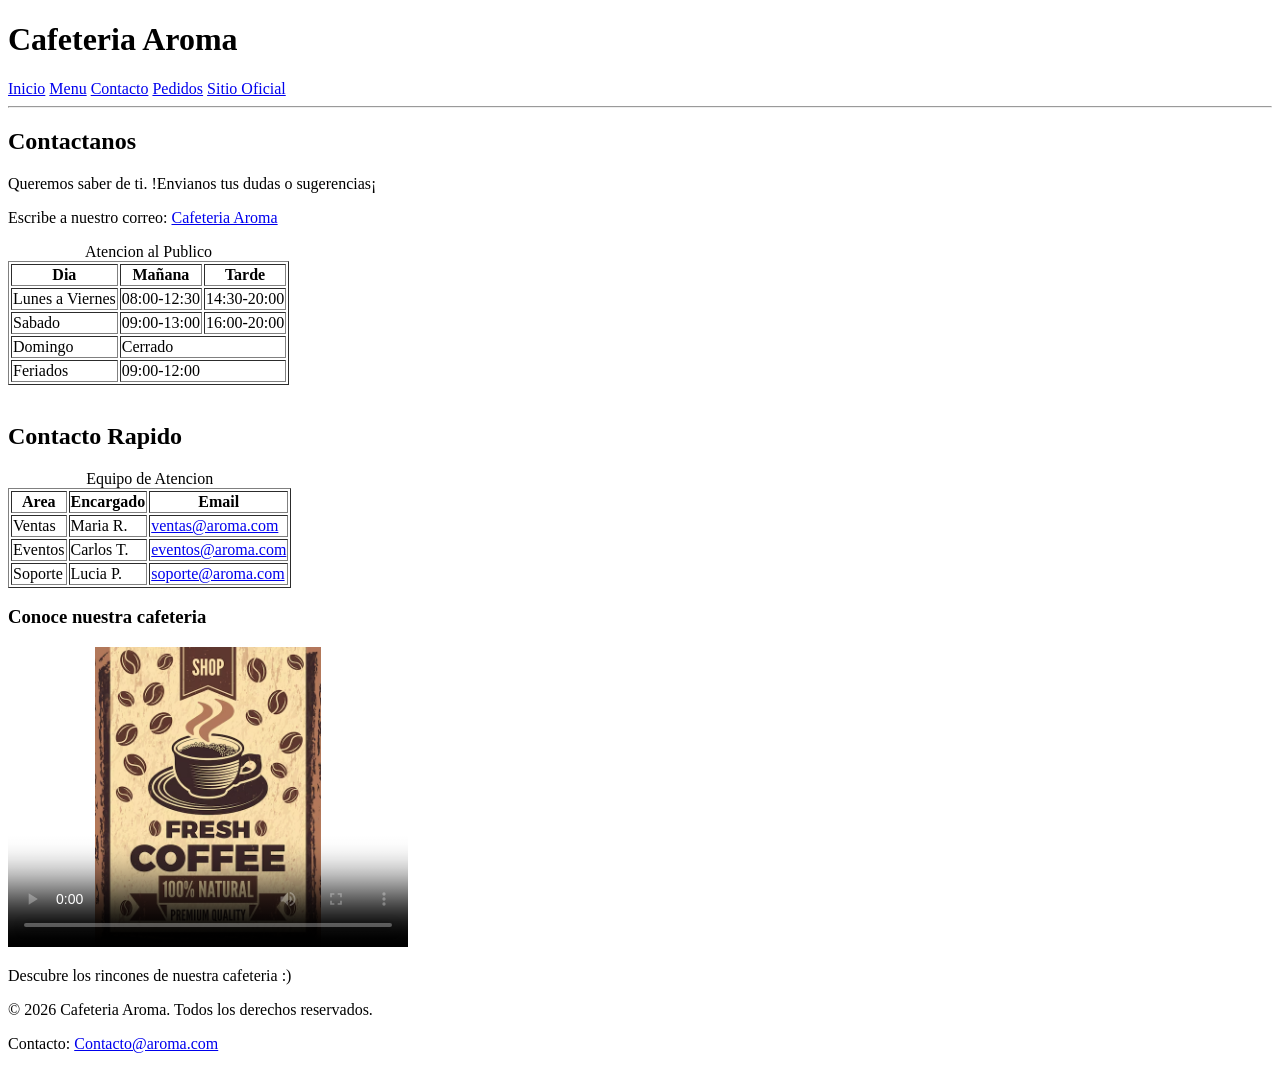
==== contacto.html @ 5cf80487 "version inical del proyecto aroma" ====
<!DOCTYPE html>
<html lang="es">
    <head>
        <meta charset="UTF-8" />
         <meta name="viewport" content="width=device-width, initial-scale=1.0" /> 
        <title>Contacto - Cafeteria Aroma</title>
    </head>
    <body>
        <!-- Header: contiene logo y navegación principal -->
        <header>
            <h1>Cafeteria Aroma</h1>
            <nav>
                <a href="index.html">Inicio</a>
                <a href="menu.html">Menu</a>
                <a href="contacto.html">Contacto</a>
                <a href="pedido.html">Pedidos</a>
                <a href="https://cafearoma.com">Sitio Oficial</a>
            
            </nav>
        </header>
        <hr />

        <!-- Main: contenido principal de la página -->
        <main>

            <!-- Section: bloque temático central -->
            <section>
                <h1>Contactanos</h1>
                <p>Queremos saber de ti. !Envianos tus dudas o sugerencias¡</p>
                <p>
                    Escribe a nuestro correo:
                    <a href="https://cafearoma.com" target="-blank" title="Sitio oficial">Cafeteria Aroma</a>
                </p>
            </section>

            <section>
            <table border="1">
                <caption>
                    Atencion al Publico
                </caption>

                <thead>
                    <tr>
                        <th scope="col">Dia</th>
                        <th scope="col">Mañana</th>
                        <th scope="col">Tarde</th>
                    </tr>
                </thead>

                <tbody>
                    <tr>
                        <td>Lunes a Viernes</td>
                        <td>08:00-12:30</td>
                        <td>14:30-20:00</td>
                    </tr>
                    <tr>
                        <td>Sabado</td>
                        <td>09:00-13:00</td>
                        <td>16:00-20:00</td>
                    </tr>
                    <tr>
                        <td>Domingo</td>
                        <td colspan="2">Cerrado</td>
                    </tr>
                </tbody>
                <tfoot>
                    <tr>
                        <td>Feriados</td>
                        <td colspan="2">09:00-12:00</td>
                    </tr>
                </tfoot>
            </table>
            </section>

            <br>
            <section>
            <h2>Contacto Rapido</h2>
            <table border="1">
                <caption>
                    Equipo de Atencion
                </caption>
                <thead>
                    <th scope="col">Area</th>
                    <th scope="col">Encargado</th>
                    <th scope="col">Email</th>
                </thead>
                <tbody>
                    <tr>
                        <td>Ventas</td>
                        <td>Maria R.</td>
                        <td ><a href="mailto:contacto@aroma.com">ventas@aroma.com</a></td>
                    </tr>
                    <tr>
                        <td>Eventos</td>
                        <td>Carlos T.</td>
                        <td><a href="mailto:contacto@aroma.com">eventos@aroma.com</a></td>
                    </tr>
                    <tr>
                        <td>Soporte</td>
                        <td>Lucia P.</td>
                        <td><a href="mailto:contacto@aroma.com">soporte@aroma.com</a></td>
                    </tr>
                </tbody>
            </table>
            </section>
        </main>

        <h3>Conoce nuestra cafeteria</h3>
        <!-- video de presentacion del local -->
        <video width="400" height="300" controls poster="img/preview.jpg">
        <source  src="video/recorrido-cafeteria.mp4" type="video/mp4" controlsList="nodownload"/>
        tu navegador no puede reproducir este video
        </video>
        <p>Descubre los rincones de nuestra cafeteria :) </p>

        <!-- Footer: información de derechos, contacto -->
        <footer>
            <p>© 2026 Cafeteria Aroma. Todos los derechos reservados.</p>
             <p>
            Contacto: <a href="mailto:contacto@aroma.com">Contacto@aroma.com</a>
             </p>
        </footer>
    </body>
</html>
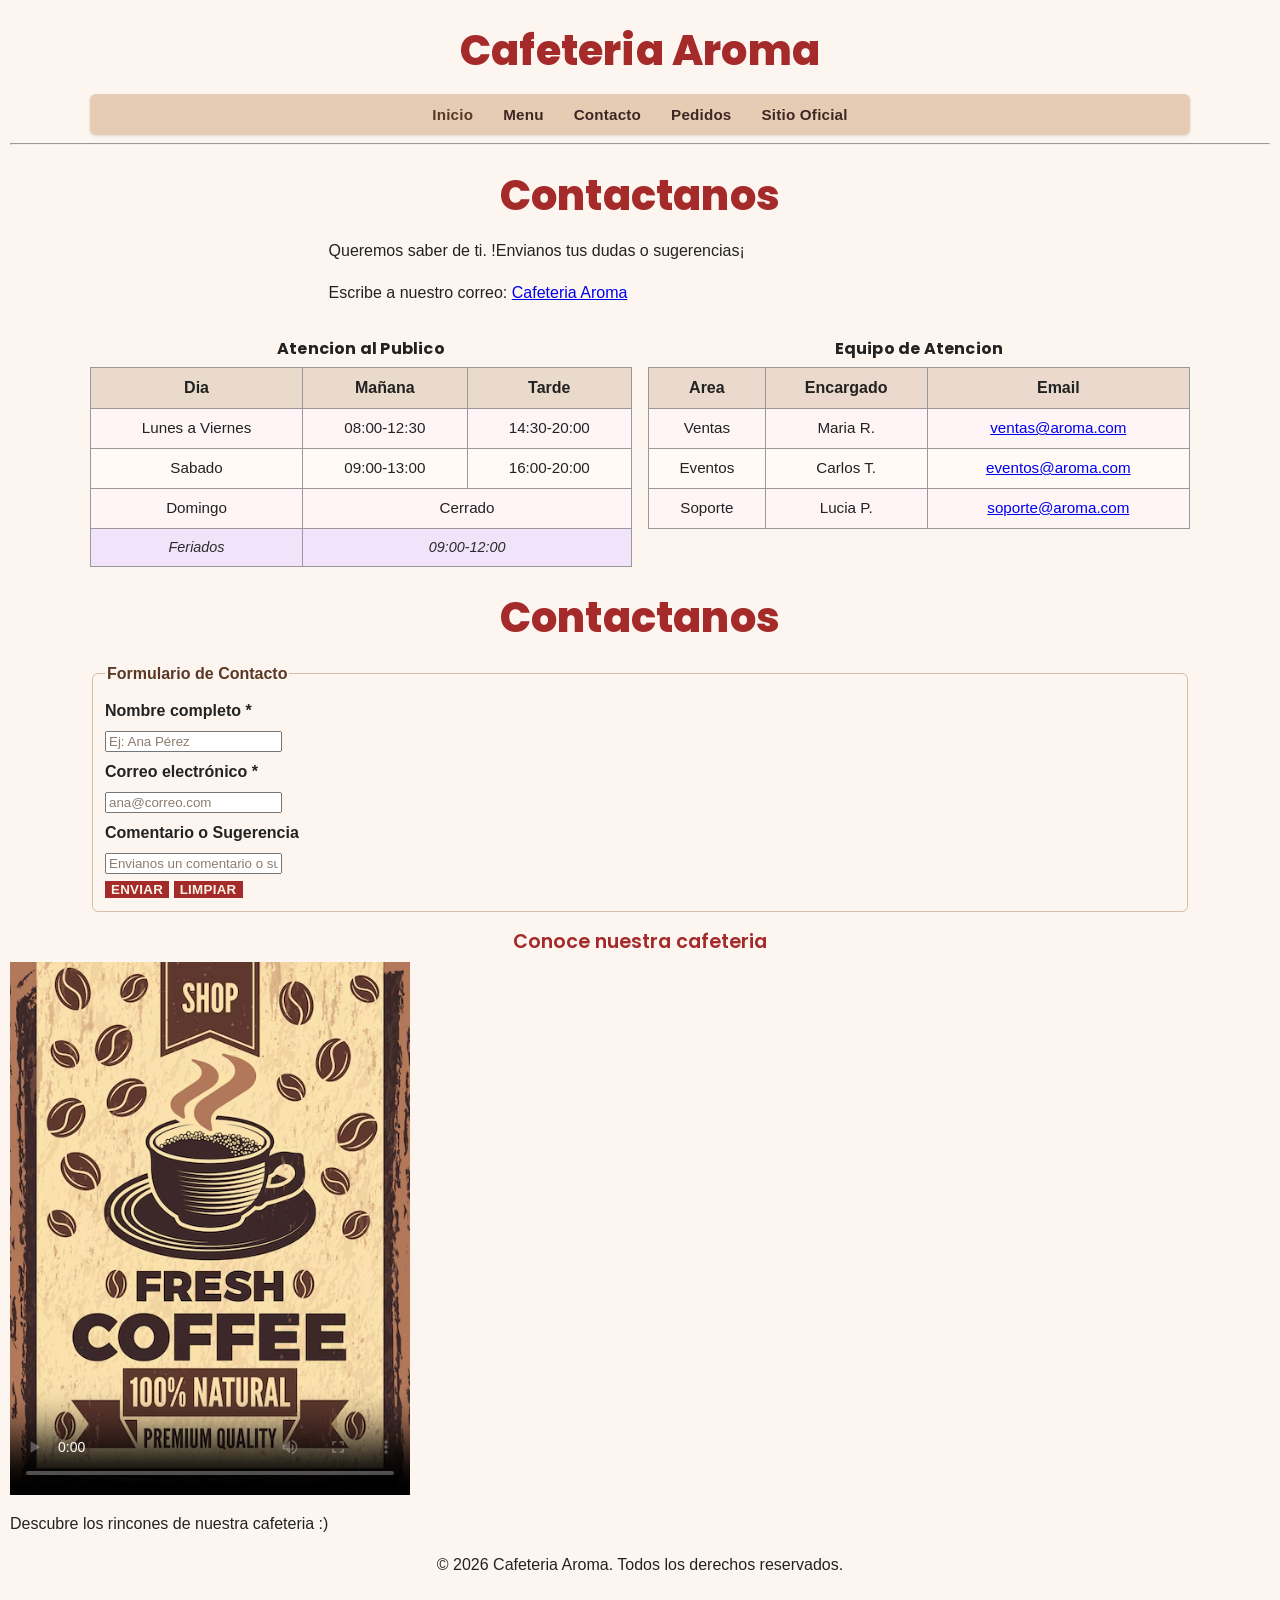
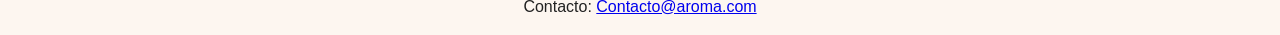
==== commit 8f34770c: "Responsive-2.7" ====
--- a/contacto.html
+++ b/contacto.html
@@ -4,6 +4,13 @@
         <meta charset="UTF-8" />
          <meta name="viewport" content="width=device-width, initial-scale=1.0" /> 
         <title>Contacto - Cafeteria Aroma</title>
+                <!-- enlace al archivo styles.css -->
+        <link rel="stylesheet" href="css/styles.css" />
+        <link rel="stylesheet" href="css/print.css" media="print" />
+        <!--tipografia-->
+        <link rel="stylesheet"
+        href="https://fonts.googleapis.com/css2?family=Inter:wght@400;600&family=Poppins:wg
+        ht@600;800&display=swap">
     </head>
     <body>
         <!-- Header: contiene logo y navegación principal -->
@@ -34,7 +41,8 @@
             </section>
 
             <section>
-            <table border="1">
+                <div class="grid-contacto">
+            <table class="tabla-atencion"  border="1">
                 <caption>
                     Atencion al Publico
                 </caption>
@@ -70,12 +78,8 @@
                     </tr>
                 </tfoot>
             </table>
-            </section>
 
-            <br>
-            <section>
-            <h2>Contacto Rapido</h2>
-            <table border="1">
+            <table class="tabla-equipo" border="1">
                 <caption>
                     Equipo de Atencion
                 </caption>
@@ -101,7 +105,25 @@
                         <td><a href="mailto:contacto@aroma.com">soporte@aroma.com</a></td>
                     </tr>
                 </tbody>
-            </table>
+                </table>
+                </div>
+            </section>
+            
+            <section>
+                <h1>Contactanos</h1>
+                <form class="form-grid" action="#" method="get">
+                <fieldset>
+                <legend>Formulario de Contacto</legend>
+                <label for="nombre">Nombre completo *</label><br>
+                <input type="text" id="nombre" name="nombre" required placeholder="Ej: Ana Pérez"><br>
+                <label for="correo">Correo electrónico *</label><br>
+                <input type="email" id="correo" name="correo" required placeholder="ana@correo.com"><br>
+                <label for="comentario">Comentario o Sugerencia</label><br>
+                <input type="text" id="comentario" name="comentario" required placeholder="Envianos un comentario o sugerencia :)"><br>
+                <button type="submit">Enviar</button>
+                <button type="reset">Limpiar</button>
+                </fieldset>
+                </form>
             </section>
         </main>
 
--- a/css/styles.css
+++ b/css/styles.css
@@ -0,0 +1,706 @@
+/* === TIPOGRAFÍA BASE AROMA === */
+/* Si agregaste Google Fonts */
+:root {
+/* Escala tipográfica */
+--fs-base: 16px; /* párrafos */
+--fs-sm: 14px; /* notas, pie */
+--fs-h3: 20px;
+--fs-h2: 24px;
+--fs-h1: 32px;
+/* Pilas tipográficas */
+--font-body: 'Inter', system-ui, -apple-system, 'Segoe UI', Roboto, 'Helvetica Neue', Arial,
+sans-serif;
+--font-heading: 'Poppins', system-ui, -apple-system, 'Segoe UI', Roboto, 'Helvetica Neue',
+Arial, sans-serif;
+}
+/* Si NO agregaste Google Fonts, usa esta pila “local”: */
+:root {
+--fs-base: 16px;
+--fs-sm: 14px;
+--fs-h3: 20px;
+--fs-h2: 24px;
+--fs-h1: 32px;
+}
+font-body{ system-ui, -apple-system, 'Segoe UI', Roboto, 'Helvetica Neue', Arial, sans-
+serif;}
+
+font-heading{ system-ui, -apple-system, 'Segoe UI', Roboto, 'Helvetica Neue', Arial,
+sans-serif;
+}
+html { font-size: 100%; } /* 1rem = 16px */
+body {
+font-family: var(--font-body);
+font-size: var(--fs-base);
+line-height: 1.6;
+color: #222; /* buen contraste sobre tu fondo #fdf6f0 */
+}
+/* Jerarquía de títulos (usa tu color marrón existente) */
+h1, h2, h3 {
+font-family: var(--font-heading);
+color: brown; /* mantengo tu línea visual */
+text-align: center; /* lo tenías ya */
+line-height: 1.25;
+margin: 0.6em 0 0.4em;
+}
+h1 { font-size: var(--fs-h1); font-weight: 800; letter-spacing: 0.2px; }
+h2 { font-size: var(--fs-h2); font-weight: 700; }
+h3 { font-size: var(--fs-h3); font-weight: 600; }
+/* Párrafos y texto auxiliar */
+p { font-size: var(--fs-base); }
+small, tfoot td { font-size: var(--fs-sm); }
+/*1. Estilo general */
+body {
+    font-family: Arial, sans-serif ; 
+    background-color: #fdf6f0;
+    margin: 10px;
+    box-sizing: border-box; /*Asegura que padding y border se incluyan en el ancho/alto*/
+}
+
+/*2. Encabezados*/
+h1,h2,h3 {
+    color: brown;
+    text-align: center;
+}
+
+/*3. Tablas*/
+table {
+    border-collapse: collapse;
+    width: 100%;
+}
+table {
+    border-collapse: collapse;
+    width: 100%;
+}
+
+th,td {
+    border: 1px solid #999;
+    padding: 8px;
+    text-align: center;
+}
+
+/*4.  Navegacion*/
+nav {
+    background-color: #e6ccb2;
+    padding: 10px;
+    text-align: center;
+}
+/* El a es para que todas los enlaces esten asi*/
+nav a {
+    margin: 0 10px;
+    text-decoration: none;
+    color: #3e2723;
+    font-weight: bold;
+}
+
+nav a:hover{
+    color: #b65e24af;  /*cambio de color al pasar el mouse */
+}
+
+/* 5. Parrafos */
+p {
+    font-size: 16px;
+    line-height: 1.5;
+}
+
+/*Margen vertical suave entre secciones dentro de main*/
+
+main > section{
+    margin: 18px 0;
+}
+
+/*Separacion para aside (bloque lateral)*/
+aside{
+    margin: 16px 0;
+    padding: 10px;
+    background: #fff8f1;
+    border: 1px solid #e1c8ad;
+    border-radius: 6px;
+}
+
+/*Ejercicio 2*/
+/*Encabezado de tabla resaltados*/
+thead td {
+    background: #f2e3d4;
+    color: #3e2723;
+}
+
+/*Pie de tabla con estilo suave*/
+tfoot td {
+    background: #f1e3fb;
+    font-style: italic;
+}
+
+/*Zebra-striping para filas del cuerpo de la tabla (legibilidad) */
+tbody tr:nth-child(odd) {
+    background: #fff5f6;
+}
+
+/*Ejercicio 03*/
+/*Estados de enlaces (global) */
+a:visited {opacity: 0.95;}
+a:active {transform: scale(0.98);}
+
+/*Enlaces dentro de listas (Enlaces utiles)*/
+aside ul li a {
+    display: inline-block;
+    padding: 2px 4px;
+    border-radius: 4px;
+}
+aside ul li a:hover {
+    background: #ffe2c9;
+}
+
+/*Ejercicio 4*/
+/*Formularios*/
+fieldset { 
+    border: 1px solid #d7bfa7; /*borde del formulario*/
+    padding: 10 px;
+    border-radius: 6px;
+}
+
+legend{
+    font-weight: bold;
+    color: #5a3825;  /*color del titulo del formulario*/
+}
+
+label {
+    display: inline-block;
+    margin: 6px 0 4px;
+}
+
+button {
+    background: brown; /*Color del boton*/
+    color: #f7f3e5; /*Color de la letra dentro del boton*/
+    border: none;
+    cursor: pointer;
+}
+button:hover {
+    opacity: 0.9;
+}
+
+/*Ejercicio 5*/
+/*Imagenes y videos adaptables*/
+img,video {
+    max-width: 100%;
+    height: auto;
+    display: block;
+}
+
+/*Ejecicio 06*/
+/*Contenedor nav:sombra ligera y bordes redondeados*/
+nav{
+    border-radius: 6px;
+    box-shadow: 0 1px 3px rgba(62,39,35,0.15);
+}
+
+/*Ejercicio 07*/
+h2.main>section>h2{
+    text-decoration: underline;
+}
+
+/*Guia 2.2 uso de id y class*/
+/*Etiquetas + descendentes: enlaces dentro de la navegacion*/
+nav a {
+    line-height: 1.4;
+}
+
+/*Titulo de bienvenida especifico en index.htnl*/
+#titulo-bienvenida {
+    letter-spacing: 0.5px;
+    margin-bottom: 10px;
+}
+
+/*Promocion destacada de menu*/
+.promo { 
+    background: #ffe8d6;
+    border: 1px dashed brown;
+    padding: 10px;
+    border-radius: 6px;
+    display: inline-block;
+}
+
+/*Seccion de precios menu*/
+.seccion-precios{
+    text-decoration: underline; /*Subrayado de los textos*/
+} 
+
+/*Tablas especificas*/
+.tabla-compactas th, .tabla-compactas td {
+    padding: 6px; /*Un poco mas de compacto que el general*/
+}
+
+/*Tabla menu parte del encabezado*/
+.tabla-desayunos thead th {
+    background: #f2e3d4;
+    color: #3e2723;
+}
+
+.tabla-desayunos tbody tr:nth-child(odd) {
+background: #fffaf5; /*fondo de las celdas de contenido*/
+}
+
+/*Tablas de contactos*/
+.tabla-atencion thead th {
+    background: #e9dacb;
+}
+.tabla-equipo thead th {
+    background: #ead9cc;
+}
+
+/*Formulario de pedido*/
+.form-pedido fieldset {
+    border: 1px solid #d4e99b; /*borde del cuadro de pedido*/
+    padding: 10px;
+    border-radius: 6px;
+    margin-bottom: bold;
+}
+
+.form-pedido legend {
+    color: brown;
+    font-weight: bold;
+}
+
+/*input/select/textarea dentro del formulario*/
+.form-pedido label {
+    display: inline-block;
+    margin: 6px 0 4px;
+}
+.form-pedido input, .form-pedido select, .form-pedido textarea {
+    font: inherit;
+    padding: 6px 8px;
+    border: 1px solid #bfa995;
+    border-radius: 4px;
+}
+
+/*Botones reutilizables*/
+.btn {
+    font: inherit;
+    padding: 8px 12px;
+    border-radius: 4px;
+    border: none;
+    cursor: pointer;
+}
+.btn-primario /*Boton primario*/{
+    background: brown;
+    color: #ffff;
+}
+.btn-secundario /*Boton secundario*/ {
+    background: #d7ccc8;
+    color: #3e2723;
+}
+.btn:hover {opacity: 0.9;}
+
+/*paso 4*/
+/*Regla genral para enlaces del nav*/
+nav a {
+    color: #3e2723; /*Color de los navs*/
+}
+
+/*Regla mas especifica: solo el primer enlace dentro del nav*/
+nav a:first-child {
+    color: #5a3825;
+    font-weight: 900;
+}
+
+/*Caja visual para selecciones de menu */
+.seccion-menu {
+    background: #fff8f1;
+    border: 1px solid #e1c8ad;
+    border-radius: 6px;
+    padding: 10px;
+    margin: 14px 0;
+}
+/*Limitar ancho maximo del contenido principal (mejora la lectura)*/
+main {
+    max-width: 980px;
+    margin: 0 auto;
+}
+
+/*Ejercicios*/
+/*Ejercico 01*/
+.ventas {
+    background: #fff8f1;
+    border-left: 4px solid brown;
+    padding: 10px;
+}
+/*Ejercicio 02*/
+#glosario {
+    color: #4e342e;
+    background: #f3e5ab;
+    padding: 6px;
+    border-radius: 4px;
+}
+/*Ejercicio 03*/
+.tabla-menu, .tabla-desayunos {
+    box-shadow: 0 2px 4px rgba(0, 0, 0, 1);
+}
+/*Ejercicio 04*/
+.form-pedido label {
+    font-weight: bold;
+    color: #5a3825;
+}
+/*Ejercicio 05*/
+aside ul li a {
+    display: block;
+    padding: 4px;
+    border-bottom: 1px dotted #c7b29a;
+}
+aside ul li a:hover {
+    background: #ffe2c9;
+}
+footer {
+    text-align: center;
+}
+
+/*Caja de prueba*/
+.caja {
+    width: 200px;
+    height: 120px;
+    background-color: #ffe0b2;/*color de fondo suave*/
+    padding: 50px; /*espacio interno*/
+    border: 3px solid brown; /*Borde visible*/
+    margin: 15px; /*espacio externo*/
+}
+/*caja 2 (box) Ejercicio 02*/
+.caja-margen {
+    width: 200px;
+    height: 120px;
+    background-color: #c8e6c9;
+    border: 2px dashed green;
+    padding: 15px;
+    margin: 50px;
+}
+/*Caja 3 (cajon)*/
+.caja-borde {
+    width: 200px;
+    box-sizing: content-box;
+    padding: 5px;
+    border: 5px solid;
+    margin: 15px;
+}
+
+/*Legibilidad en los bloques de lectura*/
+main {
+    max-width: 980px;
+    margin: 0 auto;
+}
+/*Longitud de linea comoda en parrafos largos*/
+section p {
+    max-width: 70ch; /*70 caracteres por linea*/
+    margin-left: auto;
+    margin-right: auto;
+    text-align: left; /*Titulos centrados, textos alineados a la izquierda*/
+}
+/*Parrafos dentro de aside y tablas: evita lineas muy largas*/
+aside p, td, th {
+    line-height: 1.5;
+}
+
+nav a {
+    font-weight: 600; 
+    font-size: 0.95rem;
+    letter-spacing: 0.2px;
+}
+/*tablas*/
+caption {
+    font-family: var(--font-heading);
+    font-weight: 700;
+    letter-spacing: 0.2px;
+}
+thead th {
+    font-weight: 600;
+}
+
+tfoot td {
+    font-style: italic;
+    opacity: 0.9;
+}
+/*Formularios*/
+label {
+    font-weight: 600;
+}
+input::placeholder, textarea::placeholder {
+    color: #8d7b6f;
+}
+button {
+    font-weight: 700;
+    letter-spacing: 0.3px;
+}
+
+/*Ajustes finos de contraste*/
+/*Eleva un poco el contraste general del texto*/
+/*body {
+    color: #1b1b1b;
+}*/
+/*Enlaces del nav*/
+/*nav a {
+    color: #2d2019;
+}
+nav a:hover {
+    color: #ff5722;
+}*/
+/*Ejercicio 1*/
+/*Jerarquia tipografica global*/
+h1 { font-size: 2rem; font-weight: 800; letter-spacing: 0.2px;}
+h2 {font-size: 1.5rem; font-weight: 700;}
+h3 {font-size: 1.25 rem;}
+p {font-size: 1rem;}
+/*Ejercicio 2*/
+/*class lead en el primer parrafo de bienvenida de index*/
+/*Parrafo destacado de introducion*/
+.lead {
+    font-size: 1.125rem; /*un poco mas grande*/
+    line-height: 1.75;  /*mas aire*/
+    max-width: 70ch;
+    margin: 0 auto; /*centrado del bloqueo en el ancho limitado*/
+}
+/*Ejercicio 3*/
+/*Captions y celdas*/
+caption {
+    font-family: var(--font-heading,inherit);
+    font-weight: 700;
+    letter-spacing: 0.2px;
+    text-align: center;
+    padding: 6px 0;
+}
+thead th {font-weight: 600;}
+tbody td {font-size: 0.95rem;}
+tfoot td {font-size: 0.9rem; opacity: 0.95;}
+/*Ejercicio 4*/
+/*Lectura comoda en secciones de texto*/
+section p {
+    max-width: 70ch;    /*70 caracteres por linea*/
+    margin-left: auto;
+    margin-right: auto;
+    text-align: left;  /*parrafos alineados a la izquierda*/
+}
+/*Ejercicio 5*/
+/*Enfasis tipografico en UI*/
+label{font-weight: 600;}
+button, .btn {
+    font-weight: 700;
+    letter-spacing: 0.3px;
+    text-transform: uppercase; /* cambia a none si prefieres*/
+}
+/*Ejercicio 6*/
+h1 {font-size:clamp(1.8rem, 2.5vw, 2.25rem);}
+h2 {font-size: clamp(1.4rem, 2vw, 1.75rem);}
+h3 {font-size: clamp(1.2rem, 1.5vw, 1.35rem);}
+
+/*Flexbox*/
+/*Flexbox en la seccion destacados*/
+.destacados {
+    display: flex; /*Activa el flex*/
+    justify-content: space-around; /*Espacio uniforme entre elementos*/
+    align-items: center; /*Alineacion vertical*/
+    gap: 20px; /*Espacio entre los bloques*/
+    margin: 20px 0;
+}
+/*Estilo para cada item*/
+.destacados .item {
+    background-color: #f8e1d4;
+    border: 1px solid #d7ccc8;
+    padding: 15px;
+    flex: 1; /*Todos crecen al mismo tiempo*/
+    text-align: center;
+    border-radius: 8px;
+    font-weight: bold;
+}
+.destacados {
+    display: flex;
+    flex-direction: column; /*de la fila pasa a columna*/
+    gap: 10px;
+}
+
+@media (max-width:600px) {
+    .destacados {
+        flex-direction: column;
+        gap: 10px;
+    }
+}
+/*Usar Flexbos en la barra de navegacion*/
+nav {
+    display: flex;
+    justify-content: center; /*centra los enlaces*/
+    gap: 10px; /*espacio entre enlaces*/
+    background-color: #e6ccb2;
+    padding: 10px;
+}
+/*nav {
+display: flex;
+justify-content: space-between; /*gran espcaio entre enlaces*/
+/*.bienvenida {
+    display: flex;
+    justify-content: center;
+    align-items: center;
+    height: 200px;
+    background-color: #f8e1d4;
+}*/
+.menu-flex {
+    display: flex;
+    justify-content: space-around;
+    gap: 20px;
+}
+
+/*=============GRID: Estructura de la portada (index.html)==============*/
+.grid-inicio {
+    display: grid;
+    grid-template-columns: 2fr 1fr;  /*contenido | barra lateral*/
+    grid-template-areas: "hero sidebar" "ventas sidebar";
+    gap: 16PX;
+    align-items: start;
+}
+.grid-inicio .hero {grid-area: hero;}
+.grid-inicio .ventas {grid-area: ventas;}
+.grid-inicio .sidebar {grid-area: sidebar;}
+
+/*Responsive: en movil una sola columna*/
+/* @media (max-width: 768px) {
+    .grid-inicio {
+        grid-template-columns: 1fr;
+        grid-template-areas: 
+        "hero"
+        "ventas"
+        "sidebar";
+    }
+} */
+/*=====GRID: Tablas de menu (menu.html)=====*/
+.grid-tablas {
+    display: grid;
+    grid-template-columns: repeat(auto-fit, minmax(320px, 1fr));
+    gap: 16px;
+}
+/*Que las tablas no desborden*/
+.grid-tablas table {
+    width: 100%;
+}
+/*=====GRID: Tablas de contacto (contacto.html)=====*/
+.grid-contacto {
+    display: grid;
+    grid-template-columns: repeat(auto-fit, minmax(320px, 1fr));
+    gap: 16px;
+}
+.grid-contacto table {width: 100%;}
+/*Tarjetas suaves para secciones en grid (reutilizable)*/
+.grid-inicio .hero,
+.grid-inicio .ventas,
+.grid-inicio .sidebar,
+.grid-tablas table,
+.grid-contacto table {
+    background: #fffaf5; /*combina con la paleta*/
+    border: 1px solid #e1c8ad;
+    border-radius: 8px;
+    padding: 10px;        /*ojo: en tablas añade margen interior al contenedor, no a celdas*/
+}
+
+/*Titulos centrados ya estan, refuerzo el margen*/
+.grid-inicio h2,
+.grid-tablas caption,
+.grid-contacto caption {
+    margin-top: 6px;
+}
+/*Haz que "ventas pueda ocupar toda la fila si el espacio lo permite*/
+@media (min-width:1024px) {
+    .grid-inicio .ventas-amplia {
+        grid-column: 1/3; /*Abarca desde la col 1 hasta antes de la 3 (2 columnas)*/
+    }
+}
+.galeria {
+    display: grid;
+    gap: 12px;
+    grid-template-columns: repeat(auto-fit, minmax(160px,1fr));
+}
+.galeria img {
+    width: 100%;
+    height: auto;
+    display: block;
+    border: 1px solid #e1c8ad;
+    border-radius: 6px;
+}
+/*Para una mejor visualizacion de la imagen cefeteria*/
+#cafeteria{
+    height: 290 px;
+}
+
+/*Centrar captions y alinear contenido de las tablas en grid-contacto */
+.grid-contacto {
+    align-items: start; /*alinea las tablas por la parte superior*/
+    justify-items: stretch;   /*Que ocupe el ancho disponible*/
+}
+.grid-contacto caption {
+    text-align: center;
+    font-weight: 700;
+}
+/*Reto 
+Variante: sidebar arriba en pantallas anchas
+@media (min-width: 1200px){
+    .grid-inicio-alt {
+        grid-template-columns: 1fr 2fr;
+        grid-template-areas: 
+        "sidebar hero"
+        "sidebar ventas";
+    }
+}*/  /*No me gusta el resultado*/
+
+/*2.7-Contenedor y tipografia fluida*/
+:root {--container: min(1100px, 92vw)}
+main, header, footer, aside { max-width: var(--container);margin-inline: auto;}
+h1 {font-size: clamp(1.6rem, 2vw + 1rem, 3rem);}
+h2{ font-size: clamp(1.3rem, 1.2vw + 0.9rem, 2rem);}
+p, li {line-height: 1.6;}
+img, video{ max-width: 100%; height: auto;}
+
+/*Navar (apoyado en tu nav existente) */
+/* nav {display: flex; flex-wrap; gap: .5rem 1rem; justify-content: center;}
+nav a {display: inline-block; text-decoration: none; padding: .4rem .6rem;}
+
+@media (min-width: 600px) {nav {gap: .5rem 1.5rem; } } */
+
+/*Layout home: apilado en movil, 2 columnas en >900px */
+/* .home {display: grid;gap: 1rem;}
+@media (min-width: 900px) {
+    .home { grid-template-columns: 2fr 2fr; align-items: start;}
+} */
+
+/*Utilidades de visibilidad */
+/*.only-mobile {display: block;}
+.only-desktop {display: none;}
+@media (min-width: 900px) {
+    .only-mobile {display: none;}
+    .only-desktop {display: block;}
+}*/
+
+/*Cards responsivas */
+.cards {display: grid; grid-template-columns: 1fr; gap: 1rem;}
+.cards {background: #fff; border: 1px solid #ddd; padding: 1rem; border-radius: .5rem;}
+
+@media (min-width: 600px) {.cards { grid-template-columns: repeat(2, 1fr);}}
+@media (min-width: 900px) {.cards {grid-template-columns: repeat(3, 1fr);}}
+@media (min-width: 1200px) {.cards {grid-template-columns: repeat(4, 1fr);}}
+
+/*Tablas desplegables en movil*/
+/*.table-wrap {overflow-x: auto;}
+.table-wrap table {min-width: 600px;}*/
+
+/*Padding de celdas adaptativo */
+/*th, td {padding: 5rem;}
+@media (min-width: 600px) {th, td {padding: 8rem;}}*/
+/*Formulario multi-columna*/
+.form-grid {display: grip; gap: 8rem;} /*1 col en movil*/
+@media (min-width: 900px) {
+    .form-grid {grid-template-columns: 1fr 1fr;} /*2 cols */
+    .form-grid textarea, .form-grid button {grid-column: 1 / -1;}
+}
+@media (min-width: 1200px) {
+    .form-grid {grid-template-columns: 1fr 1fr 1fr; } /*3 cols*/
+    .form-grid textarea, .form-grid button { grid-column: 1 / -1;}
+}
+/*Realce leve de tarjetas y aside */
+.cards, aside.promo {background: #fff; border: 1px solid #e7d9cc; border-radius: 5rem;}
+
+/*Imagen "hero" con recorte elegante si la usas como fondo en un contenedor */
+.hero-img {height: 280px; background-size: cover; background-position: center; border-radius: 5rem;}
+
+/*Si usas dos tablas lado a lado cuando hay espacio */
+.grid-contacto {display: grid; gap: 1rem;}
+@media (min-width: 900px) {.grid-contacto {grid-template-columns: 1fr 1fr;}}
